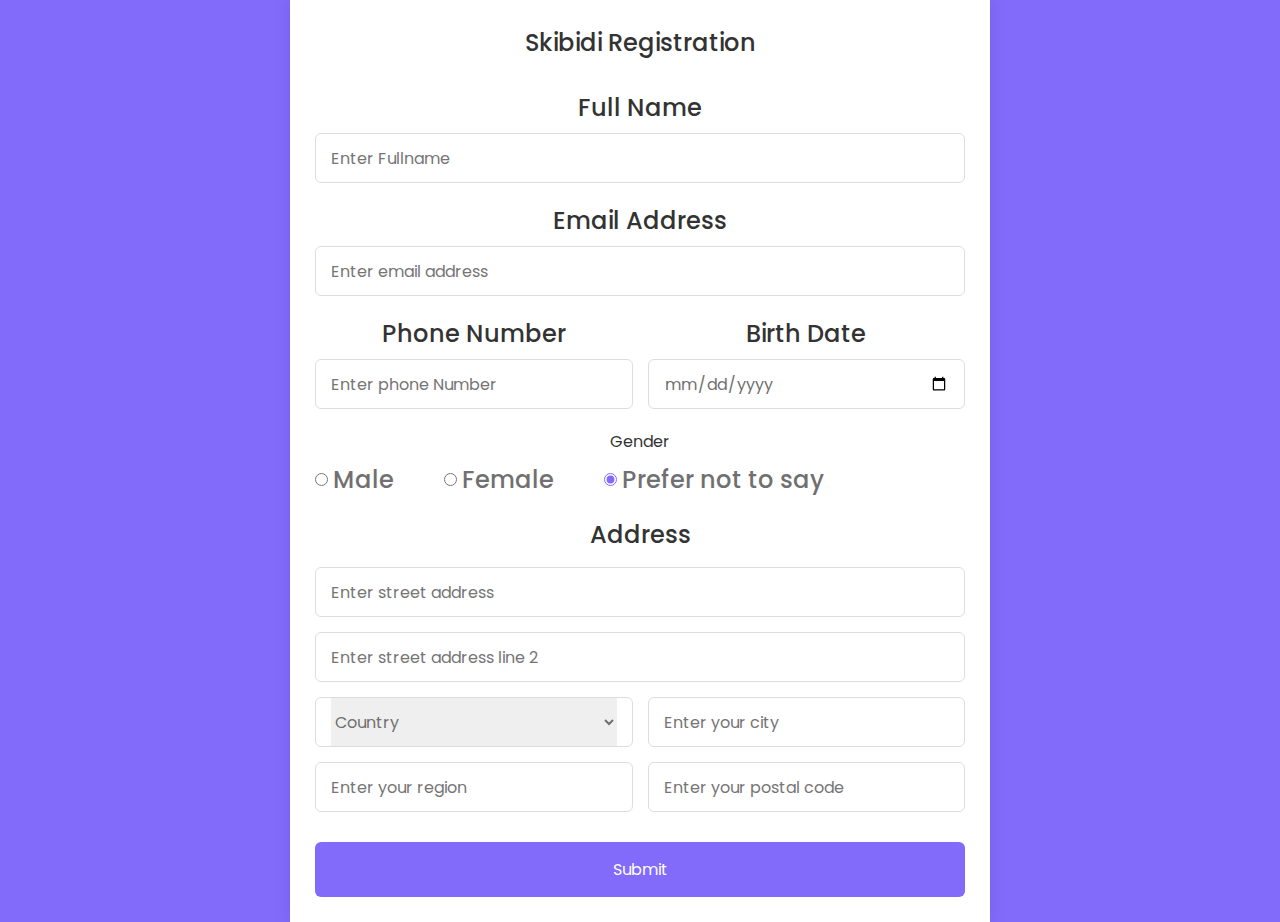
==== registrationimmacry.html @ 81124e51 "Add files via upload" ====
<!DOCTYPE html>
<html lang="en">
    <head>
        <meta charset="UTF=8" />
        <meta http-equiv="X-UA-Compatible" content="IE-edge" />
        <meta name="viewport" content="width=device-width, initial-scale=1.0" />
<title>Register form skibidi</title>
<link rel="stylesheet" href="styles.css" />
    </head>
    <boby>
        <section class="container">
            <header> Skibidi Registration </header>
            <form action="#" class="form">
            <div class="input-box">
                <label>Full Name</label>
                <input type="text" placeholder="Enter Fullname" required />
            </div>

            <div class="input-box">
                <label>Email Address</label>
                <input type="text" placeholder="Enter email address" required />
            </div>

            <div class="column">
                <div class="input-box">
                    <label>Phone Number</label>
                    <input type="text" placeholder="Enter phone Number" required />
                </div>

                <div class="input-box">
                    <label>Birth Date</label>
                    <input type="date" placeholder="Enter birth date" required />
                </div>
              </div>

              <div class="gender-box">
                <h3>Gender</h3>
                <div class="gender-option">
                    <div class="gender">
                        <input type="radio" id="check-male" name="gender" checked />
                        <label for="check-male">Male</label>
                    </div>
                    <div class="gender">
                        <input type="radio" id="check-female" name="gender" checked />
                        <label for="check-female">Female</label>
                    </div>
                    <div class="gender">
                        <input type="radio" id="check-other" name="gender" checked />
                        <label for="check-other">Prefer not to say</label>
                    </div>
                </div>
              </div>

              <div class="input-box addres">
                <label>Address</label>
                <input type="text" placeholder="Enter street address" required />
                <input type="text" placeholder="Enter street address line 2" required />
                <div class="column">
                    <div class="select-box">
                        <select>
                            <option hidden>Country</option>
                            <option>USA</option>
                            <option>South Korea</option>
                            <option>Afghanisthan</option>
                            <option>Russia</option>
                        </select>
                    </div>
                    <input type="text" placeholder="Enter your city" required />
                </div>

                <div class="column">
                    <input type="text" placeholder="Enter your region" required />
                    <input type="text" placeholder="Enter your postal code" required />
                </div>
            </div>

            <button>Submit</button>
            </form>
        </section>
    </boby>
</html>
---- styles.css ----
/* Google Fonts - Poppins */
@import url('https://fonts.googleapis.com/css2?family=Poppins:wght@300;400;500;600&display=swap');

*{
    margin: 0;
    padding: 0;
    box-sizing: border-box;
    font-family: "Poppins", sans-serif;
}
body{
    min-height: 100vh;
    display: flex;
    align-items: center;
    justify-content: center;
    padding: 0 20px;
    background: rgb(130, 106, 251);
}
.container{
    position: relative;
    max-width: 700px;
    width: 100%;
    background: #fff;
    padding: 25px;
    border: 8px;
    box-shadow: 0 0 15px rgba(0, 0, 0, 0.1);
}
.container{
    font-size: 1.5rem;
    color: #333;
    font-weight: 500;
    text-align: center;
}
.container .form{
    margin-top: 30px;
}
.form .input-box{
    width: 100%;
    margin-top: 20px;
}
.input-box label{
    color: #333;
}
.form :where(.input-box input, .select-box) {
    position: relative;
    height: 50px;
    width: 100%;
    outline: none;
    font-size: 1rem;
    color: #707070;
    margin-top: 8px;
    border: 1px solid #ddd;
    border-radius: 6px;
    padding: 0 15px;
}
.form .column{
    display: flex;
    column-gap: 15px;
}
.form .gender-box {
    margin-top: 20px;
}
.gender-box h3{
    color: #333;
    font-size: 1rem;
    font-weight: 400;
    margin-bottom: 8px;
}
.form :where(.gender-option, .gender){
    display: flex;
    align-items: center;
    column-gap: 50px;
    flex-wrap: wrap;
}
.form .gender{
    column-gap: 5px;
}
.gender input{
    accent-color: rgb(130, 106, 251);
}
.form :where(.gender input, .gender label) {
    cursor: pointer;
}
.gender label {
    color: #707070;
}
.addres :where(input, .select-box){
    margin-top: 15px;
}
.select-box select{
    height: 100%;
    width: 100%;
    outline: none;
    border: none;
    color: #707070;
    font-size: 1rem;
}
.form button{
    height: 55px;
    width:  100%;
    color: #fff;
    font-size: 1rem;
    border: none;
    margin-top: 30px;
    cursor: pointer;
    border-radius: 6px;
    font-weight: 400;
    transition: all 0.2s ease;
    background-color: rgb(130, 106, 251);
}
.form button:hover{
    background-color: rgb(130, 106, 251);
}
/* Responsive */
@media screen and (max-width: 500px){
    .form .column{
        flex-wrap: wrap;
    }
    .form :where(.gender-option, .gender){
        row-gap: 15px;
    }
}
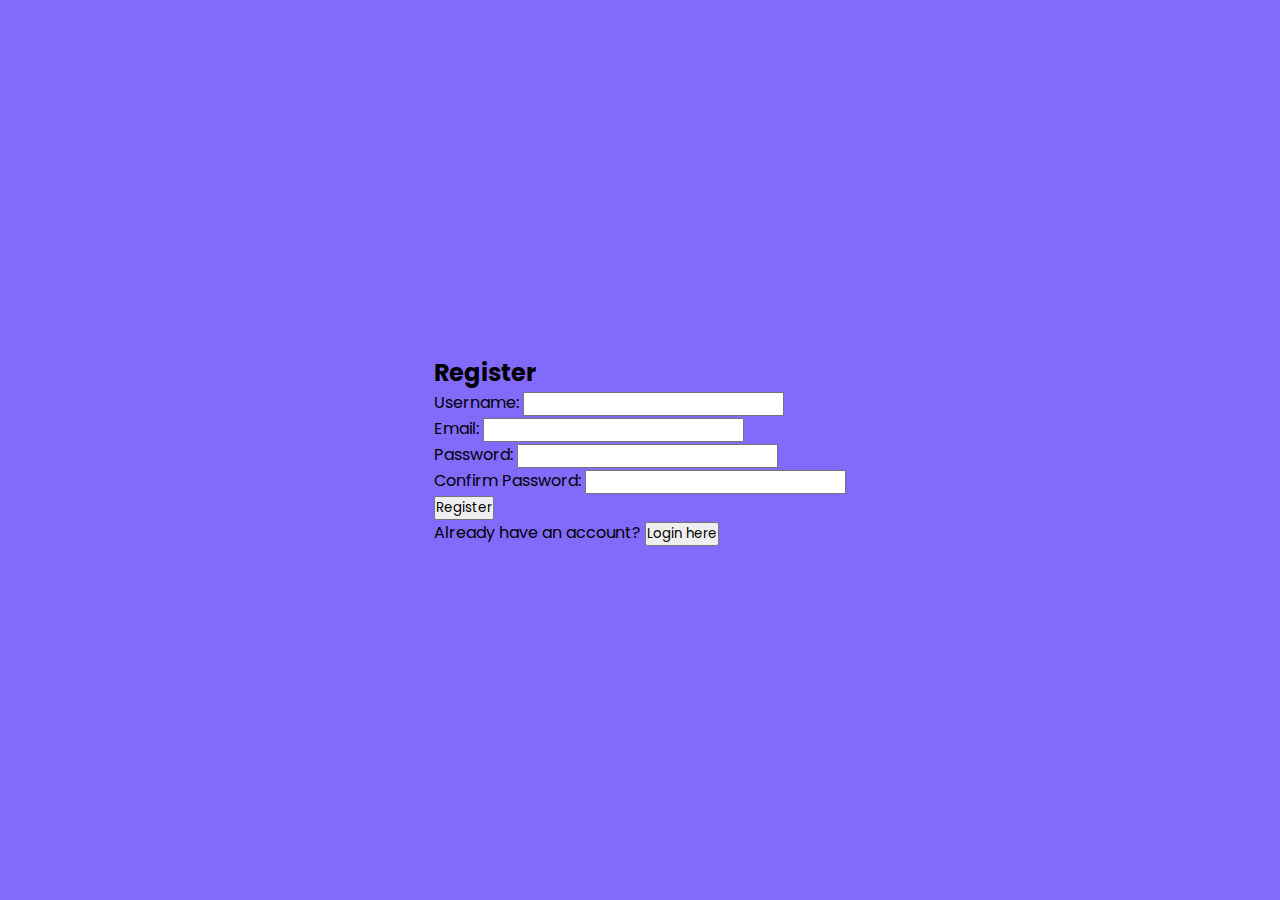
==== commit 65784fef: "Update registrationimmacry.html" ====
--- a/registrationimmacry.html
+++ b/registrationimmacry.html
@@ -7,75 +7,43 @@
 <title>Register form skibidi</title>
 <link rel="stylesheet" href="styles.css" />
     </head>
-    <boby>
-        <section class="container">
-            <header> Skibidi Registration </header>
-            <form action="#" class="form">
-            <div class="input-box">
-                <label>Full Name</label>
-                <input type="text" placeholder="Enter Fullname" required />
+    <body>
+
+        <div id="registration-container">
+            <h2>Register</h2>
+            <form id="registration-form">
+                <label for="username">Username:</label>
+                <input type="text" id="username" name="username" required><br>
+    
+                <label for="email">Email:</label>
+                <input type="email" id="email" name="email" required><br>
+    
+                <label for="password">Password:</label>
+                <input type="password" id="password" name="password" required><br>
+    
+                <label for="confirm-password">Confirm Password:</label>
+                <input type="password" id="confirm-password" name="confirm-password" required><br>
+    
+                <button type="submit">Register</button>
+            </form>
+    
+            <div class="login-link">
+                <p>Already have an account? <button onclick="redirectToLogin()">Login here</button></p>
             </div>
+        </div>
+    
+        <script>
 
-            <div class="input-box">
-                <label>Email Address</label>
-                <input type="text" placeholder="Enter email address" required />
-            </div>
-
-            <div class="column">
-                <div class="input-box">
-                    <label>Phone Number</label>
-                    <input type="text" placeholder="Enter phone Number" required />
-                </div>
-
-                <div class="input-box">
-                    <label>Birth Date</label>
-                    <input type="date" placeholder="Enter birth date" required />
-                </div>
-              </div>
-
-              <div class="gender-box">
-                <h3>Gender</h3>
-                <div class="gender-option">
-                    <div class="gender">
-                        <input type="radio" id="check-male" name="gender" checked />
-                        <label for="check-male">Male</label>
-                    </div>
-                    <div class="gender">
-                        <input type="radio" id="check-female" name="gender" checked />
-                        <label for="check-female">Female</label>
-                    </div>
-                    <div class="gender">
-                        <input type="radio" id="check-other" name="gender" checked />
-                        <label for="check-other">Prefer not to say</label>
-                    </div>
-                </div>
-              </div>
-
-              <div class="input-box addres">
-                <label>Address</label>
-                <input type="text" placeholder="Enter street address" required />
-                <input type="text" placeholder="Enter street address line 2" required />
-                <div class="column">
-                    <div class="select-box">
-                        <select>
-                            <option hidden>Country</option>
-                            <option>USA</option>
-                            <option>South Korea</option>
-                            <option>Afghanisthan</option>
-                            <option>Russia</option>
-                        </select>
-                    </div>
-                    <input type="text" placeholder="Enter your city" required />
-                </div>
-
-                <div class="column">
-                    <input type="text" placeholder="Enter your region" required />
-                    <input type="text" placeholder="Enter your postal code" required />
-                </div>
-            </div>
-
-            <button>Submit</button>
-            </form>
-        </section>
-    </boby>
+            document.getElementById('registration-form').addEventListener('submit', function(event) {
+                event.preventDefault();  
+                window.location.href = "website.html";  
+            });
+    
+            
+            function redirectToLogin() {
+                window.location.href = "index.html";  
+            }
+        </script>
+    
+    </body>
 </html>
